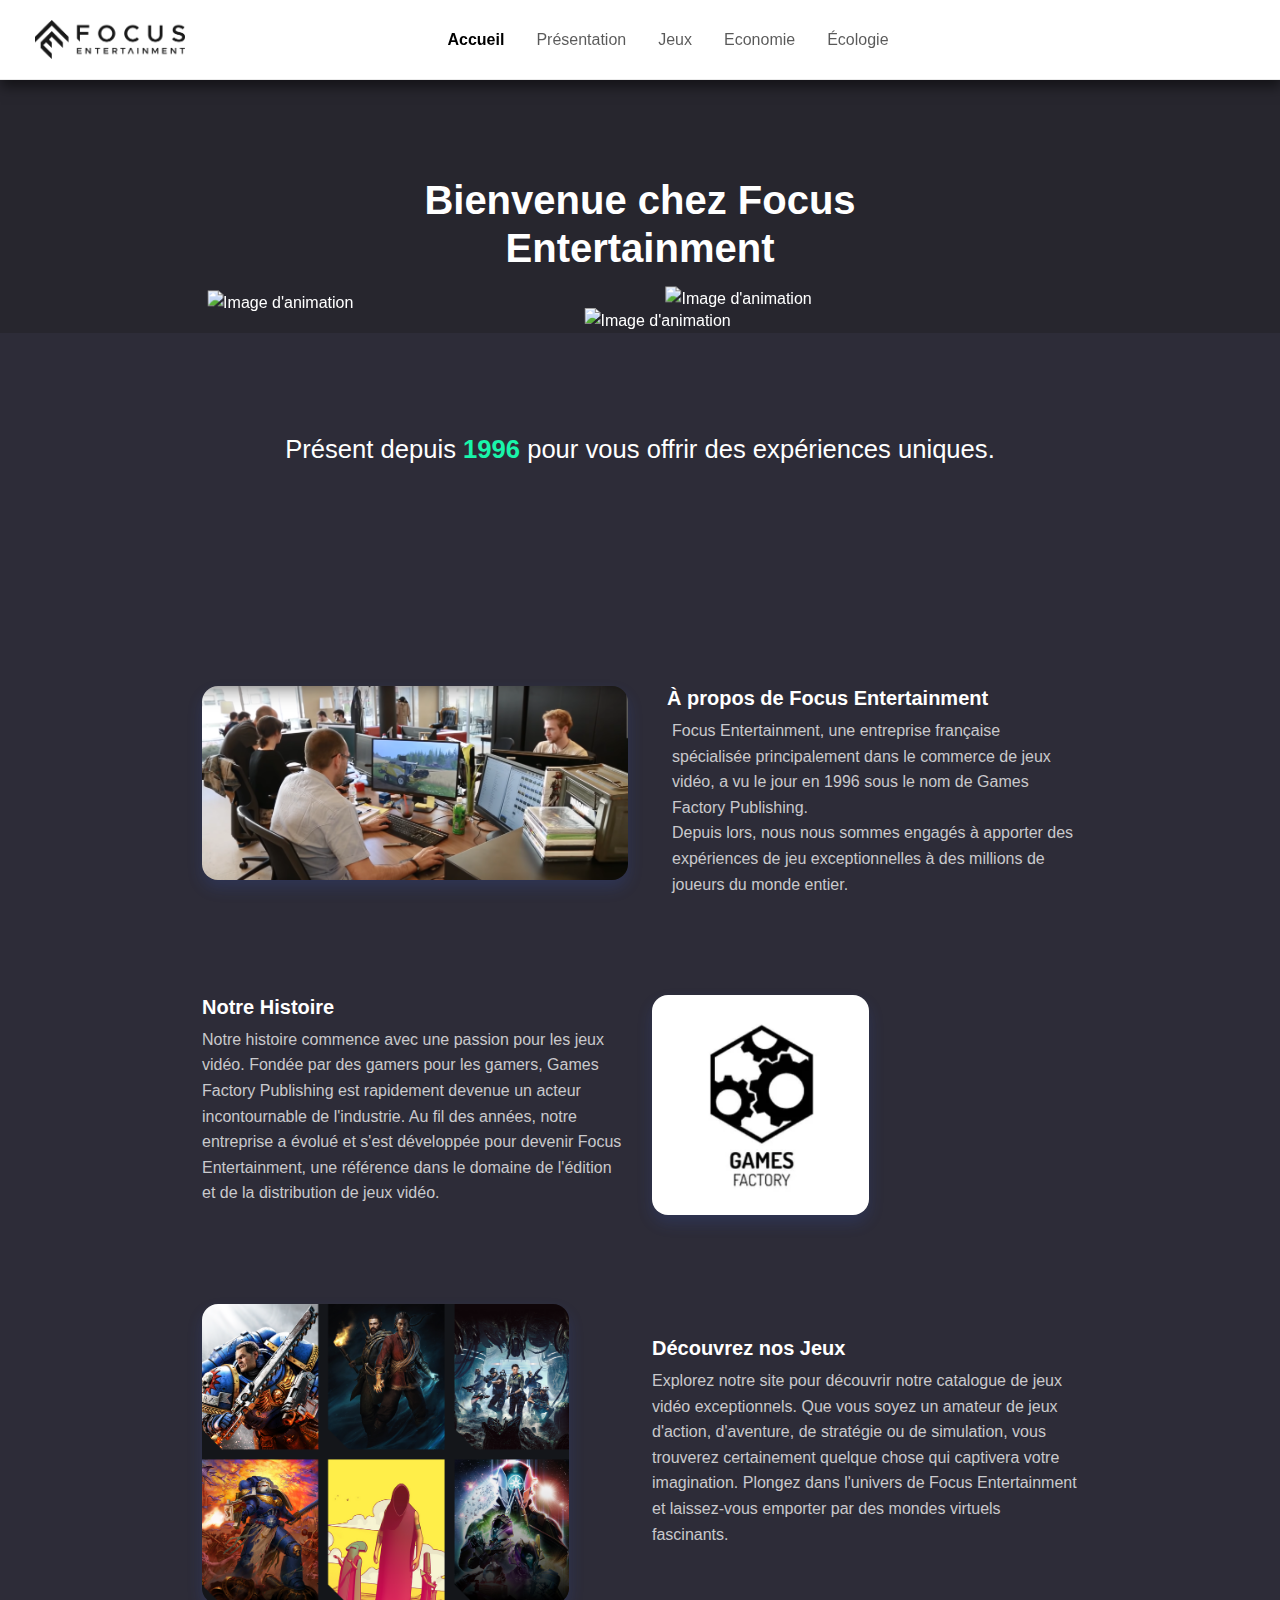
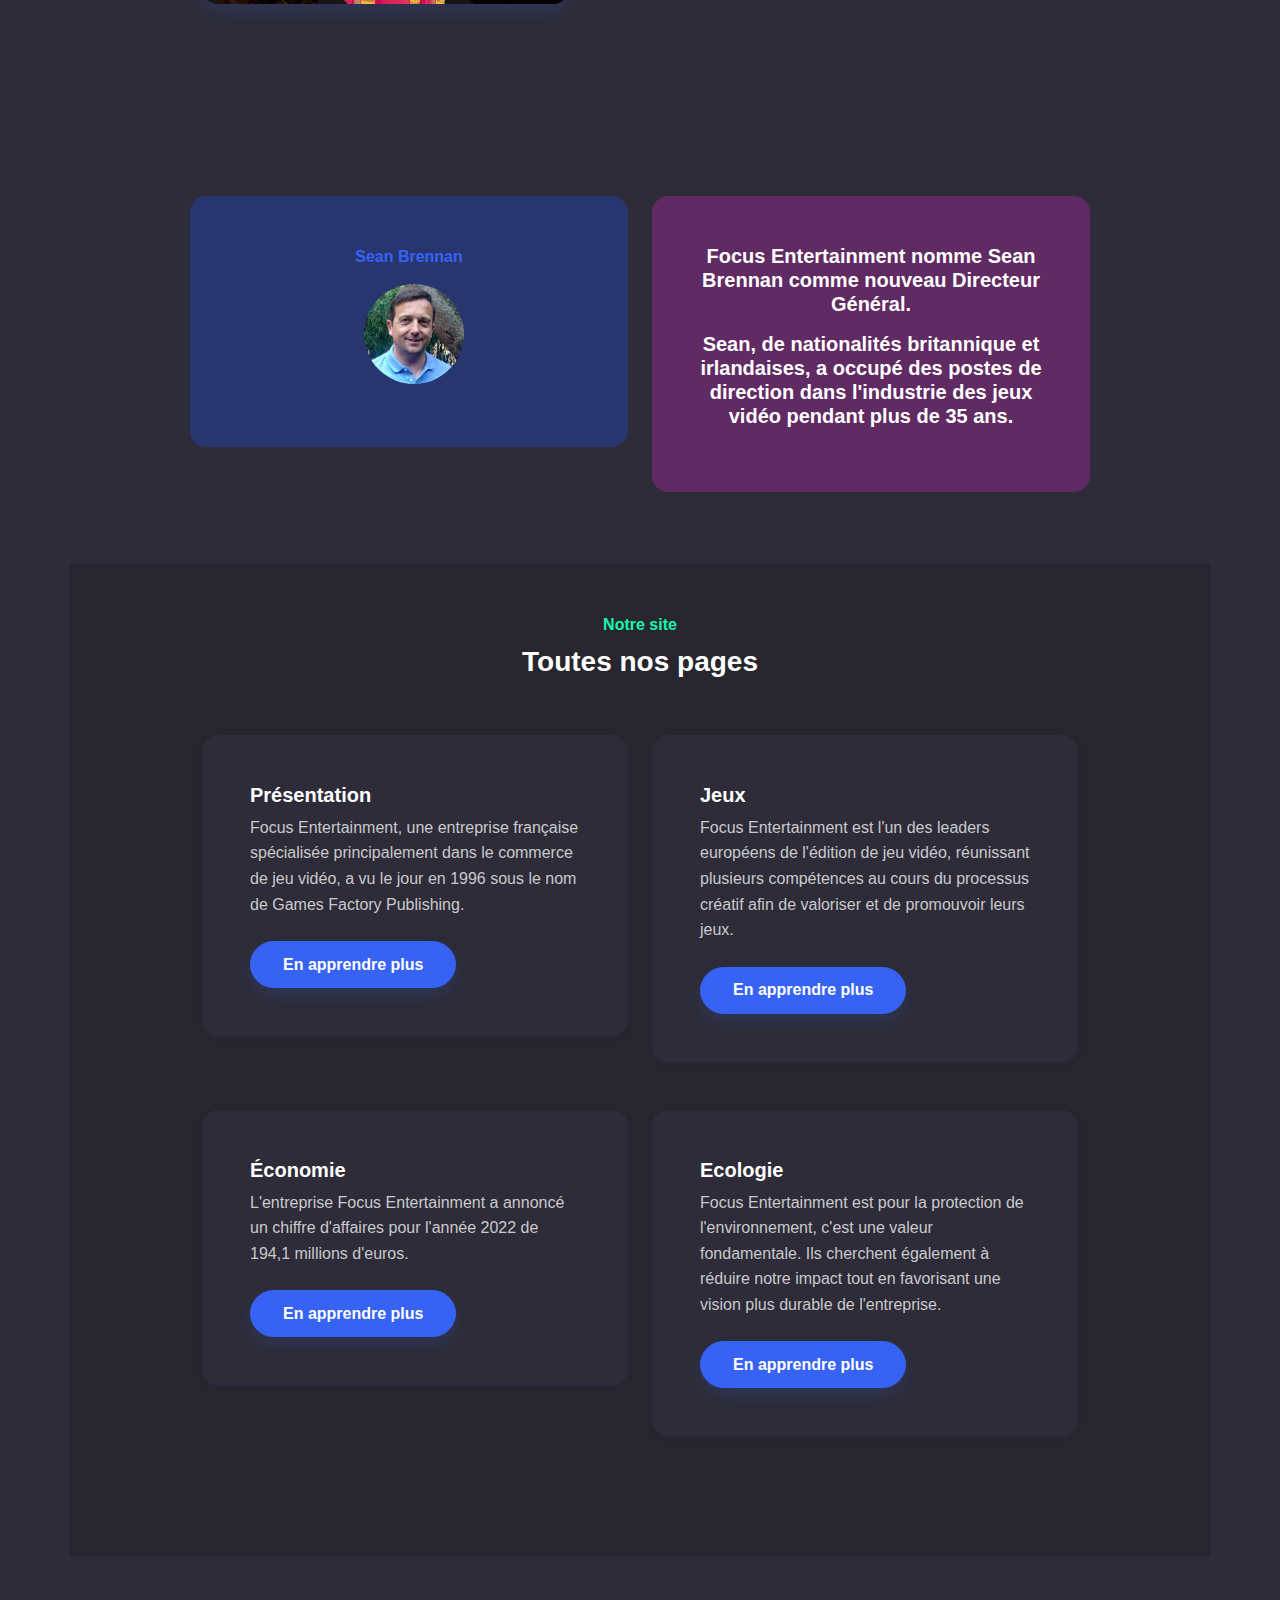
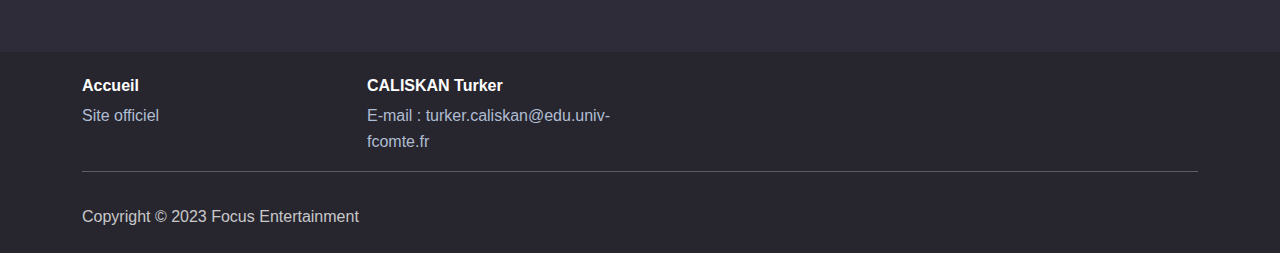
==== index.html @ c28a584b "Update index.html" ====
<!DOCTYPE html>
<html data-bs-theme="light" lang="fr">

<head>
    <meta charset="utf-8">
    <meta name="viewport" content="width=device-width, initial-scale=1.0, shrink-to-fit=no">
    <title>Focus Entertainment</title>
    <link href="site/images/logo_blanc.ico" rel="icon">
    <link rel="stylesheet" href="site/bootstrap/css/bootstrap.min.css">
    <link rel="stylesheet" href="site/css/styles_index.css">
</head>

<body>
    
    <nav class="navbar navbar-expand-md sticky-top py-3" id="mainNav">
        <div class="container">
        <a class="navbar-brand d-flex align-items-center" href="https://hboissel-iut90.github.io/focus/index.html">
            <span class="bs-icon-sm d-flex justify-content-center align-items-center me-2 bs-icon"><img src="site/images/Focus_Entertainment_logo.png" class="logo" alt="logo Focus"></span>
        </a>
            <div class="collapse navbar-collapse" id="navcol-1">
                <ul class="navbar-nav mx-auto">
                    <li class="nav-item">
                    <a class="nav-link active" href="https://hboissel-iut90.github.io/focus/index.html">Accueil</a>
                    </li>
                    <li class="nav-item">
                    <a class="nav-link" href="https://hboissel-iut90.github.io/focus/site/focus_presentation.html">Présentation</a>
                    </li>
                    <li class="nav-item">
                    <a class="nav-link" href="https://hboissel-iut90.github.io/focus/site/page_jeux.html">Jeux</a>
                    </li>
                    <li class="nav-item">
                    <a class="nav-link" href="https://hboissel-iut90.github.io/focus/site/economie.html">Economie</a>
                    </li>
                    <li class="nav-item">
                    <a class="nav-link" href="https://hboissel-iut90.github.io/focus/site/ecologie.html">Écologie</a>
                    </li>
                </ul>
            </div>
        </div>
    </nav>

<header class="bg-dark">
    <div class="container pt-4 pt-xl-5">
        <div class="row pt-5">
            <div class="col-md-8 col-xl-6 text-center text-md-start mx-auto">
                <div class="text-center">
                    <h1 class="fw-bold"><strong>Bienvenue chez Focus Entertainment</strong></h1>
                </div>
            </div>
            <div class="col-12 col-lg-10 mx-auto">
                <div class="position-relative" style="display: flex;flex-wrap: wrap;justify-content: flex-end;">
                    <div style="position: relative;flex: 0 0 45%;transform: translate3d(-15%, 35%, 0);"><img class="img-fluid" data-bss-parallax="" data-bss-parallax-speed="0.8" src="https://c4.wallpaperflare.com/wallpaper/302/850/396/fs19-farming-farm-tractors-harvest-hd-wallpaper-preview.jpg" alt="Image d'animation"></div>
                    <div style="position: relative;flex: 0 0 45%;transform: translate3d(-5%, 20%, 0);"><img class="img-fluid" data-bss-parallax="" data-bss-parallax-speed="0.4" src="https://wwzgame.com/images/stand/rome_shot_1_final.png" alt="Image d'animation"></div>
                    <div style="position: relative;flex: 0 0 35%;transform: translate3d(-60%, 0%, 0);"><img class="img-fluid" data-bss-parallax="" data-bss-parallax-speed="0.25" src="https://image.jeuxvideo.com/medias/167568/1675679804-810-jaquette-avant.png" alt="Image d'animation"></div>
                </div>
            </div>
        </div>
    </div>
</header>

<div class="py-5">
    <div class="container text-center py-5">
        <p class="mb-4" style="font-size: 1.6rem;">Présent depuis <span class="text-success"><strong>1996</strong></span>&nbsp;pour vous offrir des expériences uniques.</p>
    </div>
</div>

<section class="py-5">
    <div class="container py-5">
        <div class="row row-cols-1 row-cols-md-2 mx-auto" style="max-width: 900px;">
            <div class="col mb-5"><img class="rounded img-fluid shadow" src="site/images/locaux-focus.png" alt="Photo des locaux de Focus"></div>
            <div class="col d-md-flex align-items-md-end align-items-lg-center mb-5">
                <div>
                    <h5 class="fw-bold" style="margin-left: 15px;">À propos de Focus Entertainment</h5>
                    <p class="text-muted mb-4" style="margin-left: 20px;">Focus Entertainment,
                        une entreprise française spécialisée principalement dans le commerce de jeux vidéo,
                        a vu le jour en 1996 sous le nom de Games Factory Publishing.
                        <br>Depuis lors, nous nous sommes engagés à apporter des expériences de jeu exceptionnelles à des millions de joueurs du monde entier.
                    </p>
                </div>
            </div>
        </div>
            
        <br>
            
        <div class="row row-cols-1 row-cols-md-2 mx-auto" style="max-width: 900px;">
            <div class="col order-md-last mb-5"><img class="rounded img-fluid shadow" src="site/images/games.png" alt="Image Games Factory Publishing" style="height: 220px;"></div>
            <div class="col d-md-flex align-items-md-end align-items-lg-center mb-5">
                <div>
                    <h5 class="fw-bold">Notre Histoire</h5>
                    <p class="text-muted mb-4">Notre histoire commence avec une passion pour les jeux vidéo.
                        Fondée par des gamers pour les gamers,
                        Games Factory Publishing est rapidement devenue un acteur incontournable de l'industrie.
                        Au fil des années, notre entreprise a évolué et s'est développée pour devenir Focus Entertainment,
                        une référence dans le domaine de l'édition et de la distribution de jeux vidéo.
                    </p>
                </div>
            </div>
        </div>

        <br>

        <div class="row row-cols-1 row-cols-md-2 mx-auto" style="max-width: 900px;">
        <div class="col mb-5"><img class="rounded img-fluid shadow" src="site/images/liste-de-jeu.png" alt="Liste de jeu" style="height: 300px;"></div>
        <div class="col d-md-flex align-items-md-end align-items-lg-center mb-5">
            <div>
                <h5 class="fw-bold">Découvrez nos Jeux</h5>
                <p class="text-muted mb-4">Explorez notre site pour découvrir notre catalogue de jeux vidéo exceptionnels.
                    Que vous soyez un amateur de jeux d'action,
                    d'aventure, de stratégie ou de simulation, vous trouverez certainement quelque chose qui captivera votre imagination.
                    Plongez dans l'univers de Focus Entertainment et laissez-vous emporter par des mondes virtuels fascinants.</p>
            </div>
        </div>
    </div>
</div>
</section>

<section>
    <div class="container py-5">
        <div class="mx-auto" style="max-width: 900px;">
            <div class="row row-cols-1 row-cols-md-2 d-flex justify-content-center">
                <div class="col mb-4">
                    <div class="card bg-primary-light">
                        <div class="card-body text-center px-4 py-5 px-md-5">
                            <p class="fw-bold text-primary card-text mb-2">Sean Brennan</p>
                            <img class="directeur-photo" src="site/images/directeur-focus.jpg" alt="Portrait du directeur de Focus">
                        </div>
                    </div>
                </div>
                <div class="col mb-4">
                    <div class="card bg-secondary-light">
                        <div class="card-body text-center px-4 py-5 px-md-5">
                            <h5 class="fw-bold card-title mb-3">Focus Entertainment nomme Sean Brennan comme nouveau Directeur Général.</h5>
                            <h5 class="fw-bold card-title mb-3">Sean, de nationalités britannique et irlandaises, a occupé des postes de direction dans l'industrie des jeux vidéo pendant plus de 35 ans.</h5>
                        </div>
                    </div>
                </div>
            </div>
        </div>
    </div>
</section>

<section>
    <div class="container bg-dark py-5">
        <div class="row">
            <div class="col-md-8 col-xl-6 text-center mx-auto">
                <p class="fw-bold text-success mb-2">Notre site</p>
                <h3 class="fw-bold">Toutes nos pages</h3>
            </div>
        </div>
        <div class="py-5 p-lg-5">
            <div class="row row-cols-1 row-cols-md-2 mx-auto" style="max-width: 900px;">
                <div class="col mb-5">
                    <div class="card shadow-sm">
                        <div class="card-body px-4 py-5 px-md-5">
                            <h5 class="fw-bold card-title">Présentation</h5>
                            <p class="text-muted card-text mb-4">Focus Entertainment, une entreprise française spécialisée principalement dans le commerce de jeu vidéo, a vu le jour en 1996 sous le nom de Games Factory Publishing.</p>
                            <a href="https://hboissel-iut90.github.io/focus/site/focus_presentation.html" class="btn btn-primary shadow">En apprendre plus</a>
                        </div>
                    </div>
                </div>
                <div class="col mb-5">
                    <div class="card shadow-sm">
                        <div class="card-body px-4 py-5 px-md-5">
                            <h5 class="fw-bold card-title">Jeux</h5>
                            <p class="text-muted card-text mb-4">Focus Entertainment est l'un des leaders européens de l'édition de jeu vidéo, réunissant plusieurs compétences au cours du processus créatif afin de valoriser et de promouvoir leurs jeux.</p>
                            <a href="https://hboissel-iut90.github.io/focus/site/page_jeux.html" class="btn btn-primary shadow">En apprendre plus</a>
                        </div>
                    </div>
                </div>
                <div class="col mb-4">
                    <div class="card shadow-sm">
                        <div class="card-body px-4 py-5 px-md-5">
                            <h5 class="fw-bold card-title">Économie</h5>
                            <p class="text-muted card-text mb-4">L'entreprise Focus Entertainment a annoncé un chiffre d'affaires pour l'année 2022 de 194,1 millions d'euros.</p>
                            <a href="https://hboissel-iut90.github.io/focus/site/economie.html" class="btn btn-primary shadow">En apprendre plus</a>
                        </div>
                    </div>
                </div>
                <div class="col mb-4">
                    <div class="card shadow-sm">
                        <div class="card-body px-4 py-5 px-md-5">
                            <h5 class="fw-bold card-title">Ecologie</h5>
                            <p class="text-muted card-text mb-4">Focus Entertainment est pour la protection de l'environnement, c'est une valeur fondamentale. Ils cherchent également à réduire notre impact tout en favorisant une vision plus durable de l'entreprise.</p>
                            <a href="https://hboissel-iut90.github.io/focus/site/ecologie.html" class="btn btn-primary shadow">En apprendre plus</a>
                        </div>
                    </div>
                </div>
            </div>
        </div>
    </div>
</section>

<!-- Fais exprès pour l'esthétique -->
<div class="container py-5"></div>

<footer class="bg-dark">
    <div class="container py-4 py-lg-6">
        <div class="row justify-content-left">
            <div class="col-sm-4 col-md-3 text-center text-lg-start d-flex flex-column">
                <h3 class="fs-6 fw-bold">Accueil</h3>
                <ul class="list-unstyled">
                    <li><a href="https://www.focus-entmt.com/fr">Site officiel</a></li>
                </ul>
            </div>
            <div class="col-sm-4 col-md-3 text-center text-lg-start d-flex flex-column">
                <h3 class="fs-6 fw-bold">CALISKAN Turker</h3>
                <div class="list-unstyled">
                    <a href="mailto:turker.caliskan@edu.univ-fcomte.fr">E-mail : turker.caliskan@edu.univ-fcomte.fr</a>
                </div>
            </div>
        </div>
        <hr>
        <div class="text-muted d-flex justify-content-between align-items-center pt-3">
            <p class="mb-0">Copyright © 2023 Focus Entertainment</p>
        </div>
    </div>
</footer>

<script src="site/js/bold-and-dark.js"></script>
</body>
</html>
---- site/css/styles_index.css ----
h1, h2, h3 {
    font-family: Calibri, sans-serif;
}

body {
    font-family: Arial, sans-serif;
}

.navbar {
    height: 80px;
    background-color: white;
    box-shadow: 1px 7px 12px rgba(0, 0, 0, 0.5);
}

.logo {
    position: absolute;
    top: 20px;
    left: 35px;
    width: 150px;
    height: auto;
    object-fit: cover;
    opacity: 0.9;
}

.directeur-photo{
    height: 100px;
    width: 100px;
    border-radius: 50%;
    margin-top: 7px;
    margin-left: 10px;
    margin-bottom: 15px;
}
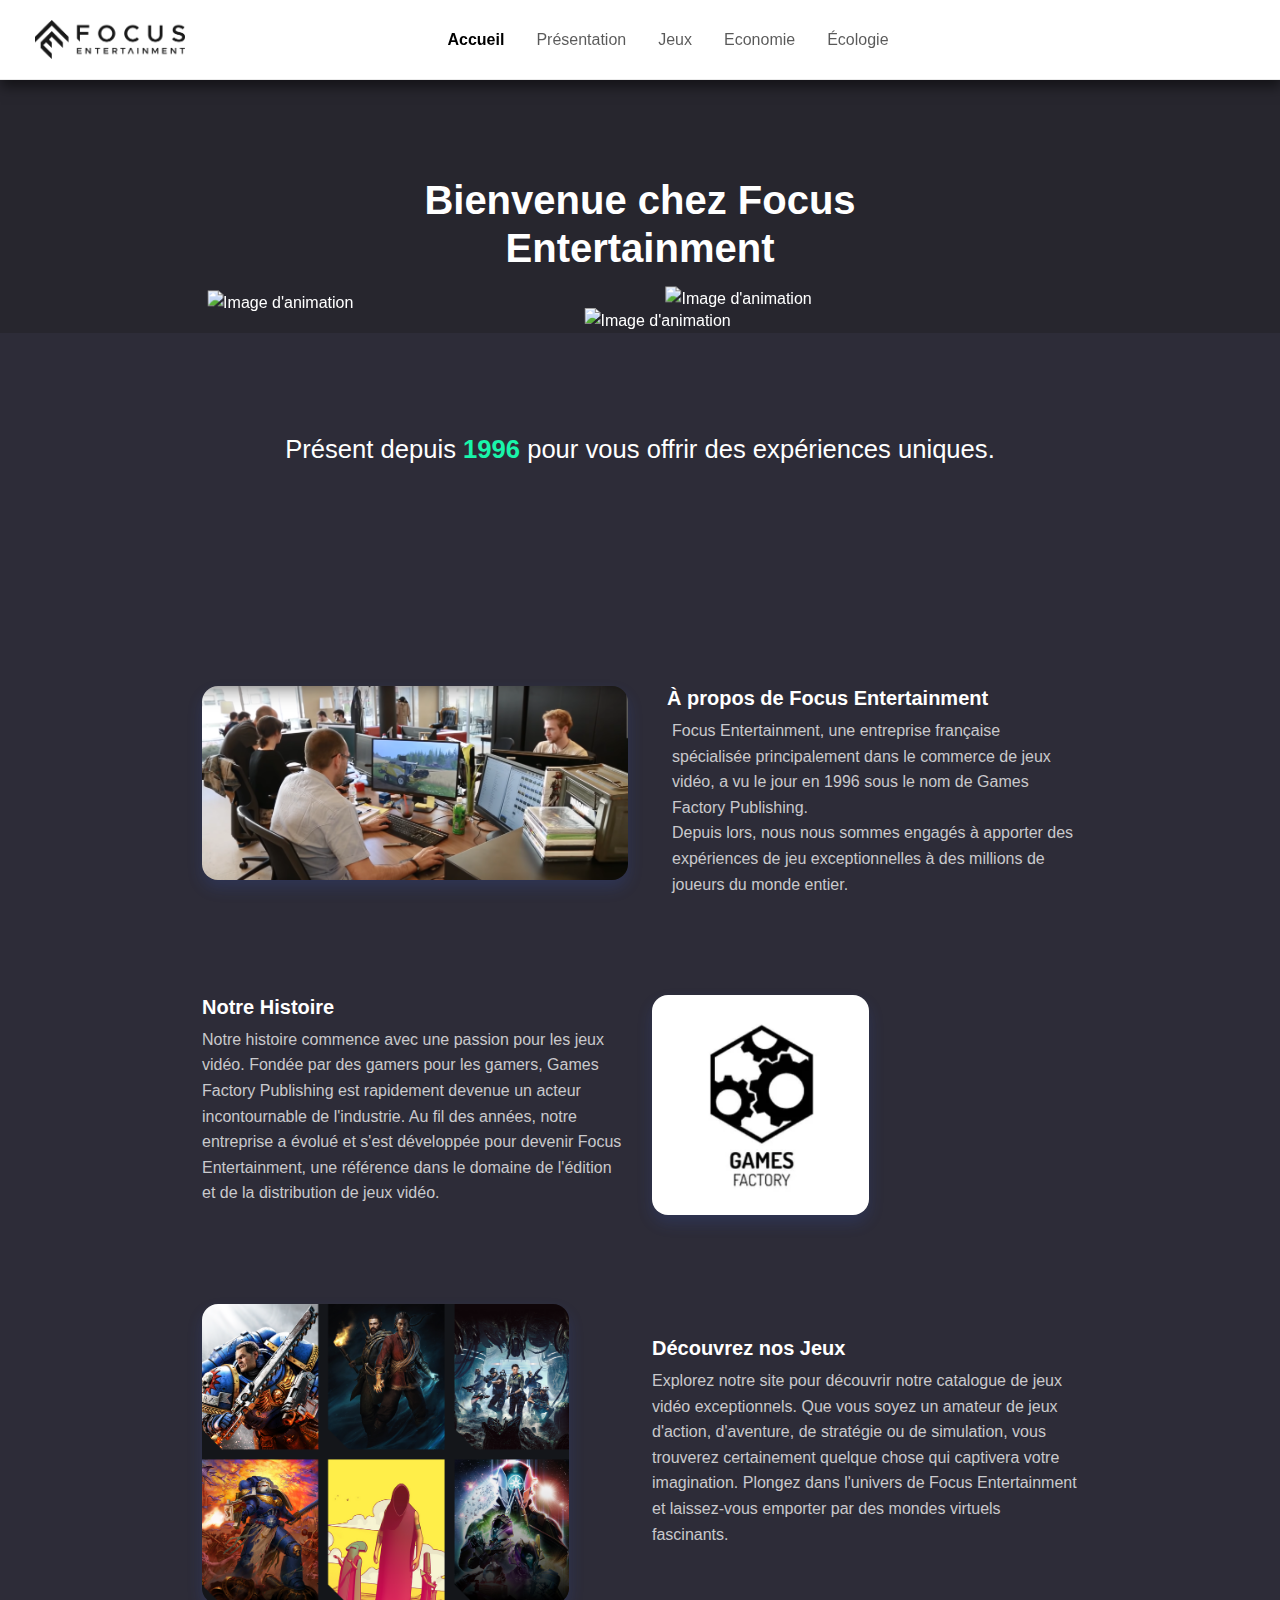
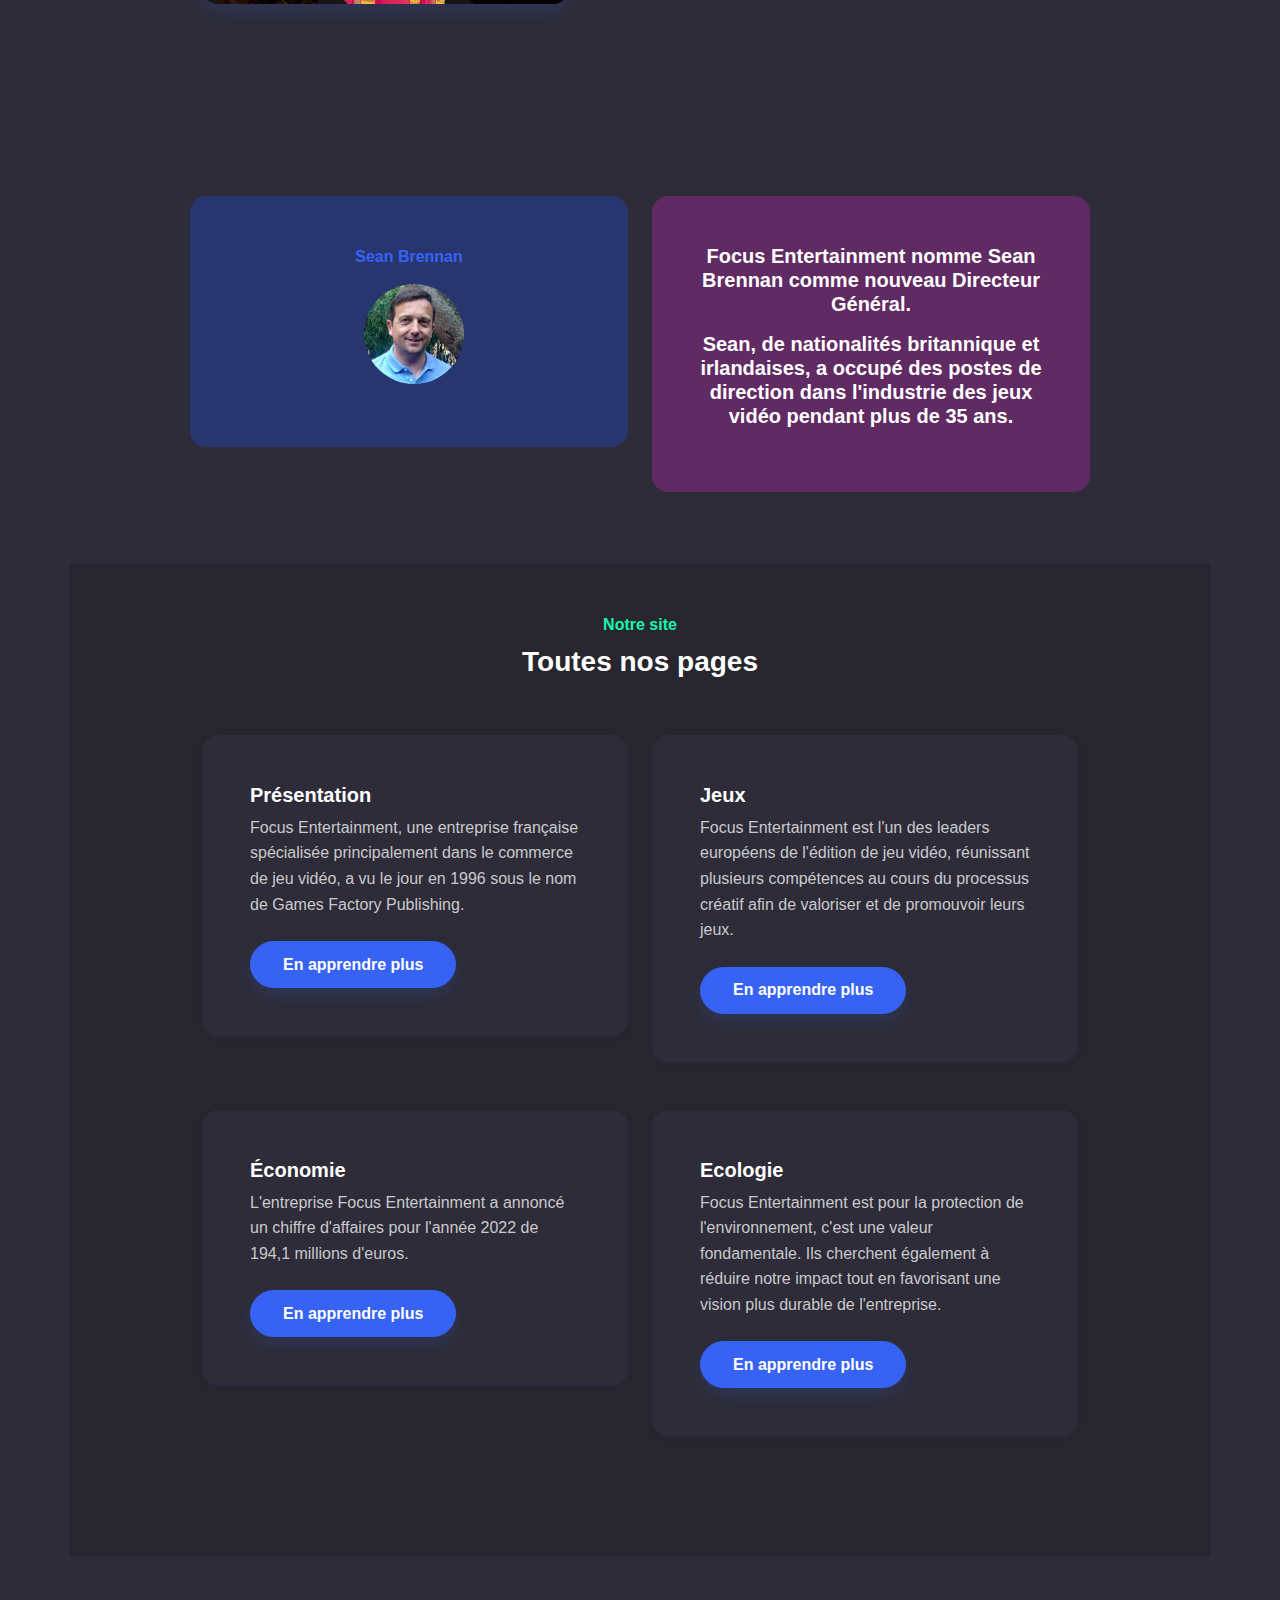
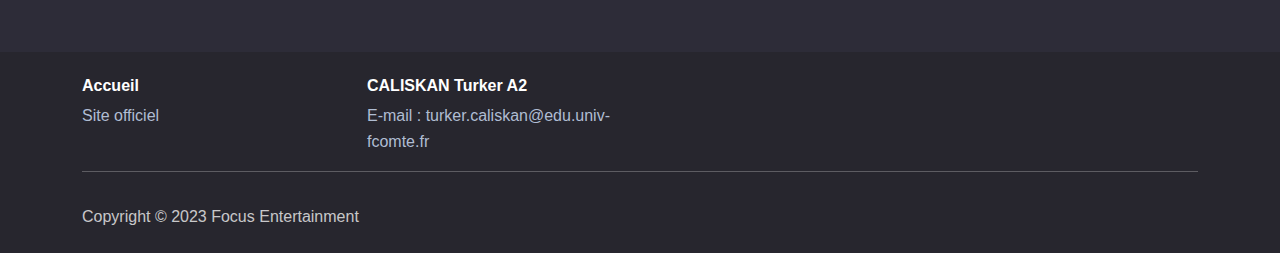
==== commit aef2815c: "Update index.html" ====
--- a/index.html
+++ b/index.html
@@ -20,7 +20,7 @@
             <div class="collapse navbar-collapse" id="navcol-1">
                 <ul class="navbar-nav mx-auto">
                     <li class="nav-item">
-                    <a class="nav-link active" href="https://hboissel-iut90.github.io/focus/index.html">Accueil</a>
+                    <a class="nav-link active" href="https://hboissel-iut90.github.io/focus/index.html"><strong>Accueil</strong></a>
                     </li>
                     <li class="nav-item">
                     <a class="nav-link" href="https://hboissel-iut90.github.io/focus/site/focus_presentation.html">Présentation</a>
@@ -203,7 +203,7 @@
                 </ul>
             </div>
             <div class="col-sm-4 col-md-3 text-center text-lg-start d-flex flex-column">
-                <h3 class="fs-6 fw-bold">CALISKAN Turker</h3>
+                <h3 class="fs-6 fw-bold">CALISKAN Turker A2</h3>
                 <div class="list-unstyled">
                     <a href="mailto:turker.caliskan@edu.univ-fcomte.fr">E-mail : turker.caliskan@edu.univ-fcomte.fr</a>
                 </div>
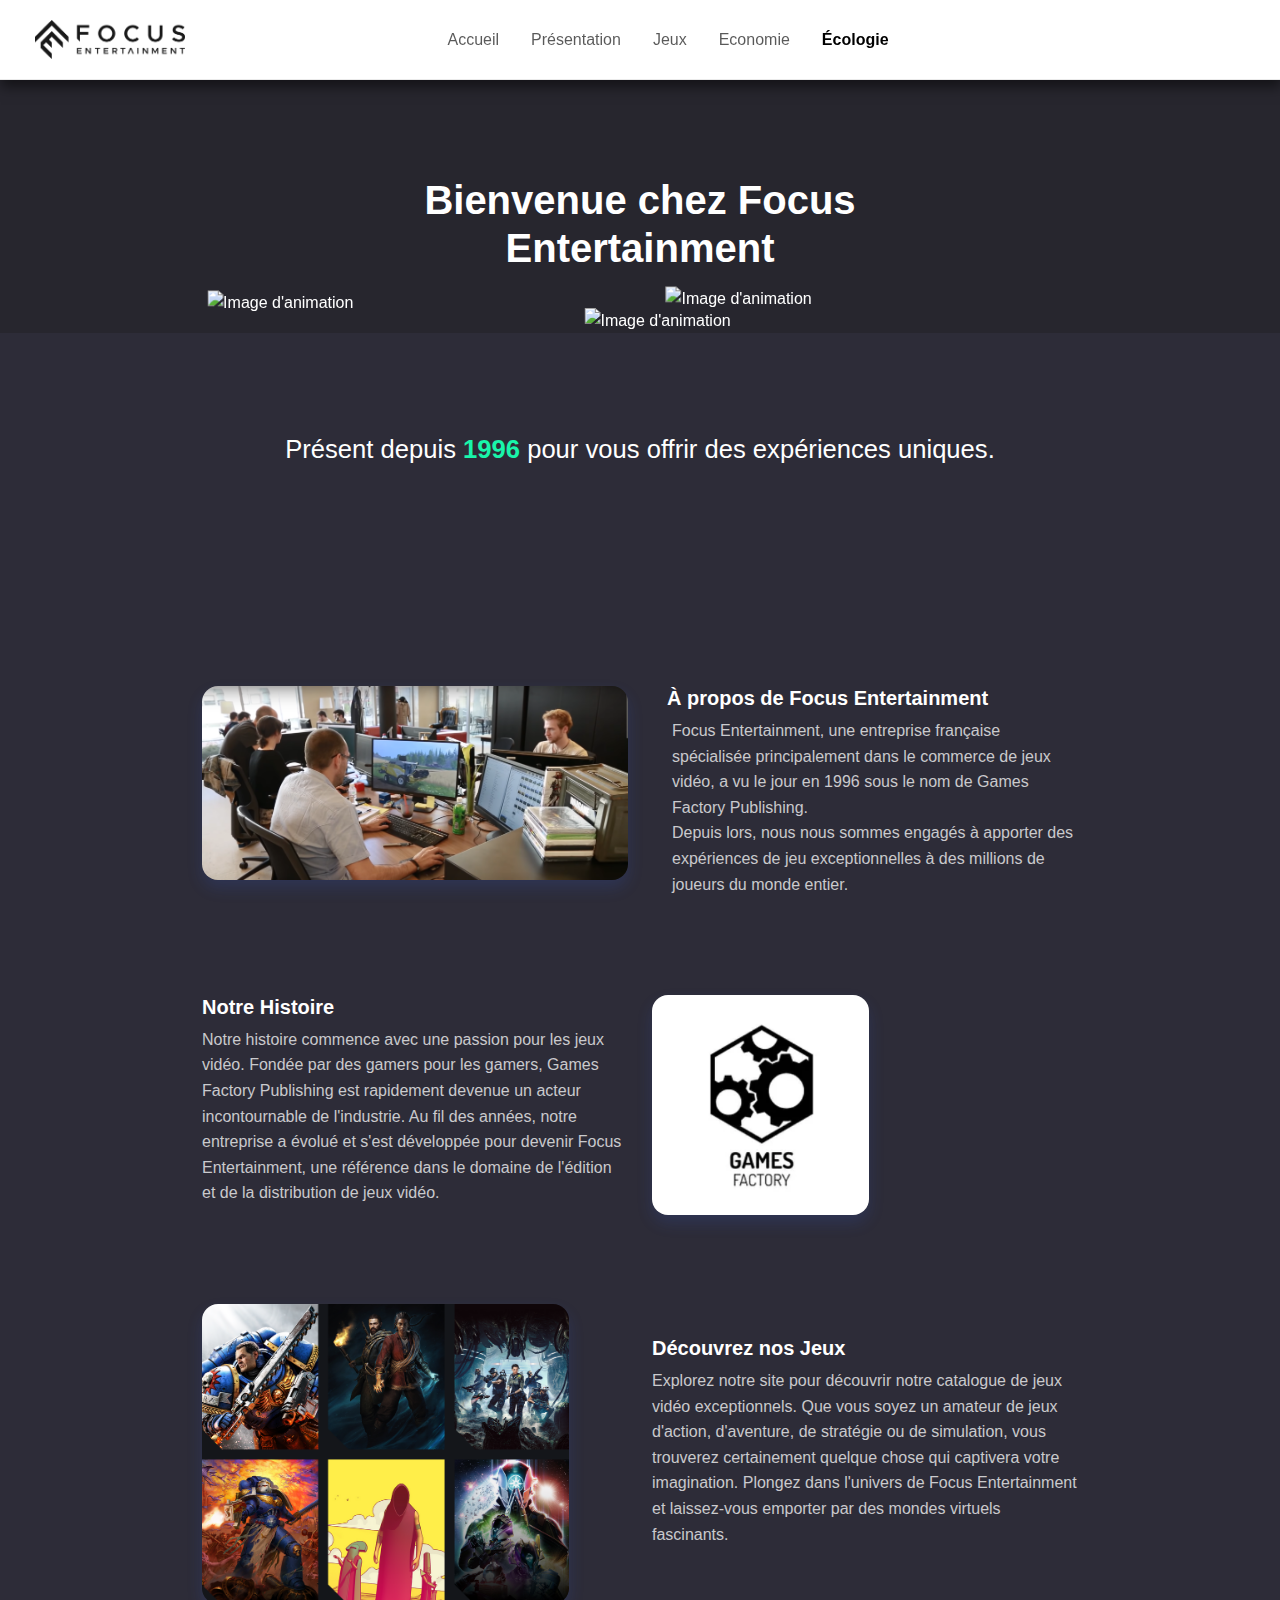
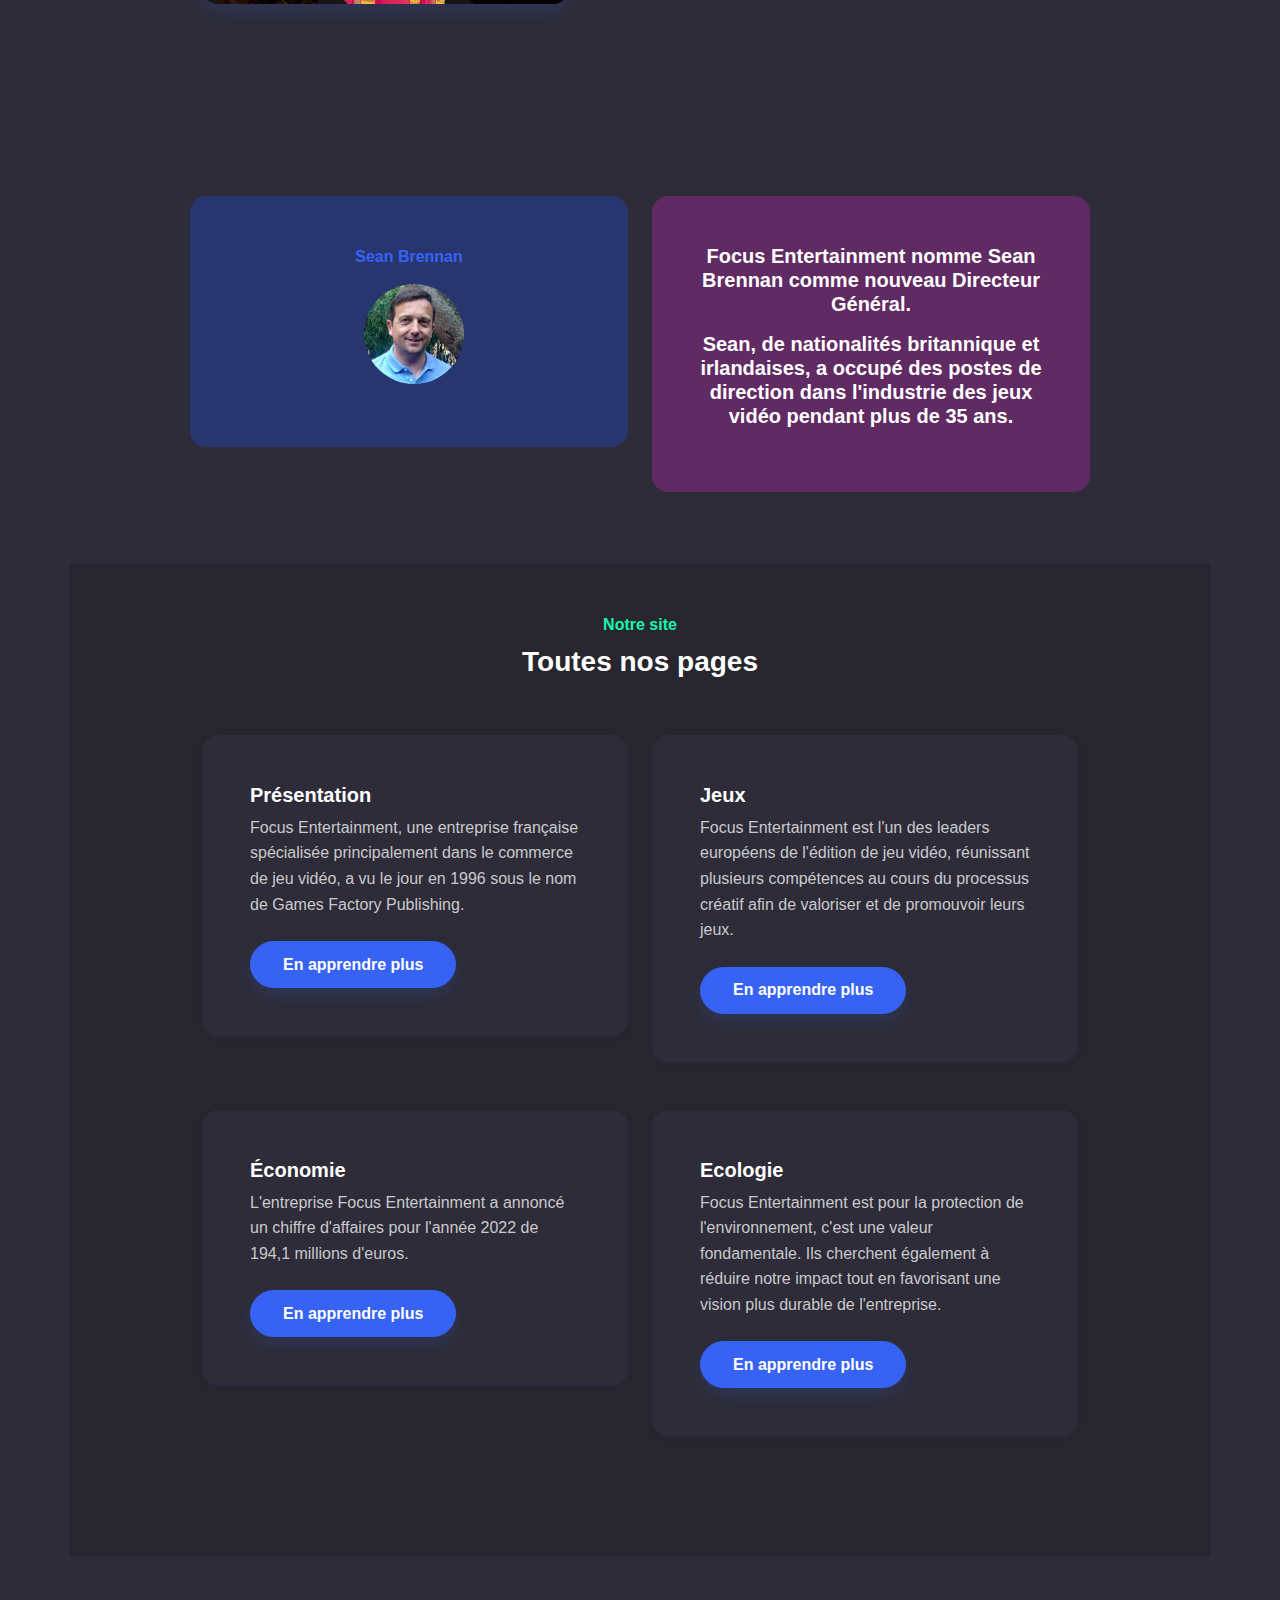
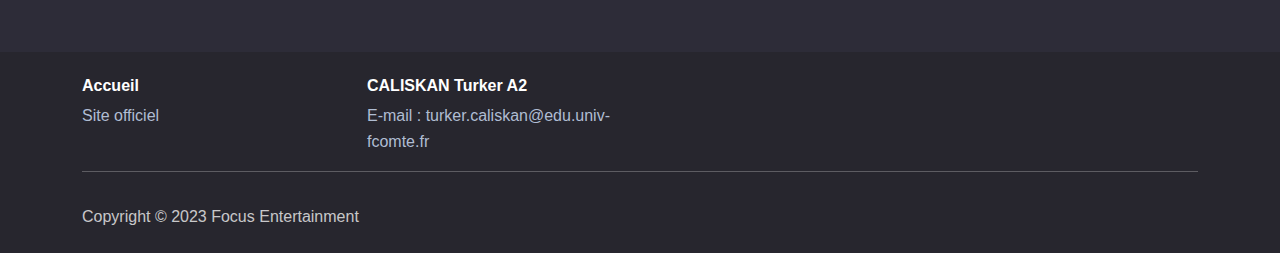
==== commit 65cef04f: "Update index.html" ====
--- a/index.html
+++ b/index.html
@@ -20,19 +20,19 @@
             <div class="collapse navbar-collapse" id="navcol-1">
                 <ul class="navbar-nav mx-auto">
                     <li class="nav-item">
-                    <a class="nav-link active" href="https://hboissel-iut90.github.io/focus/index.html"><strong>Accueil</strong></a>
-                    </li>
-                    <li class="nav-item">
-                    <a class="nav-link" href="https://hboissel-iut90.github.io/focus/site/focus_presentation.html">Présentation</a>
-                    </li>
-                    <li class="nav-item">
-                    <a class="nav-link" href="https://hboissel-iut90.github.io/focus/site/page_jeux.html">Jeux</a>
-                    </li>
-                    <li class="nav-item">
-                    <a class="nav-link" href="https://hboissel-iut90.github.io/focus/site/economie.html">Economie</a>
-                    </li>
-                    <li class="nav-item">
-                    <a class="nav-link" href="https://hboissel-iut90.github.io/focus/site/ecologie.html">Écologie</a>
+                        <a class="nav-link" href="index.html">Accueil</a>
+                    </li>
+                    <li class="nav-item">
+                      <a class="nav-link" href="focus_presentation.html">Présentation</a>
+                    </li>
+                    <li class="nav-item">
+                        <a class="nav-link" href="page_jeux.html">Jeux</a>
+                    </li>
+                    <li class="nav-item">
+                        <a class="nav-link" href="economie.html">Economie</a>
+                    </li>
+                    <li class="nav-item">
+                      <a class="nav-link active" href="ecologie.html"><strong>Écologie</strong></a>
                     </li>
                 </ul>
             </div>
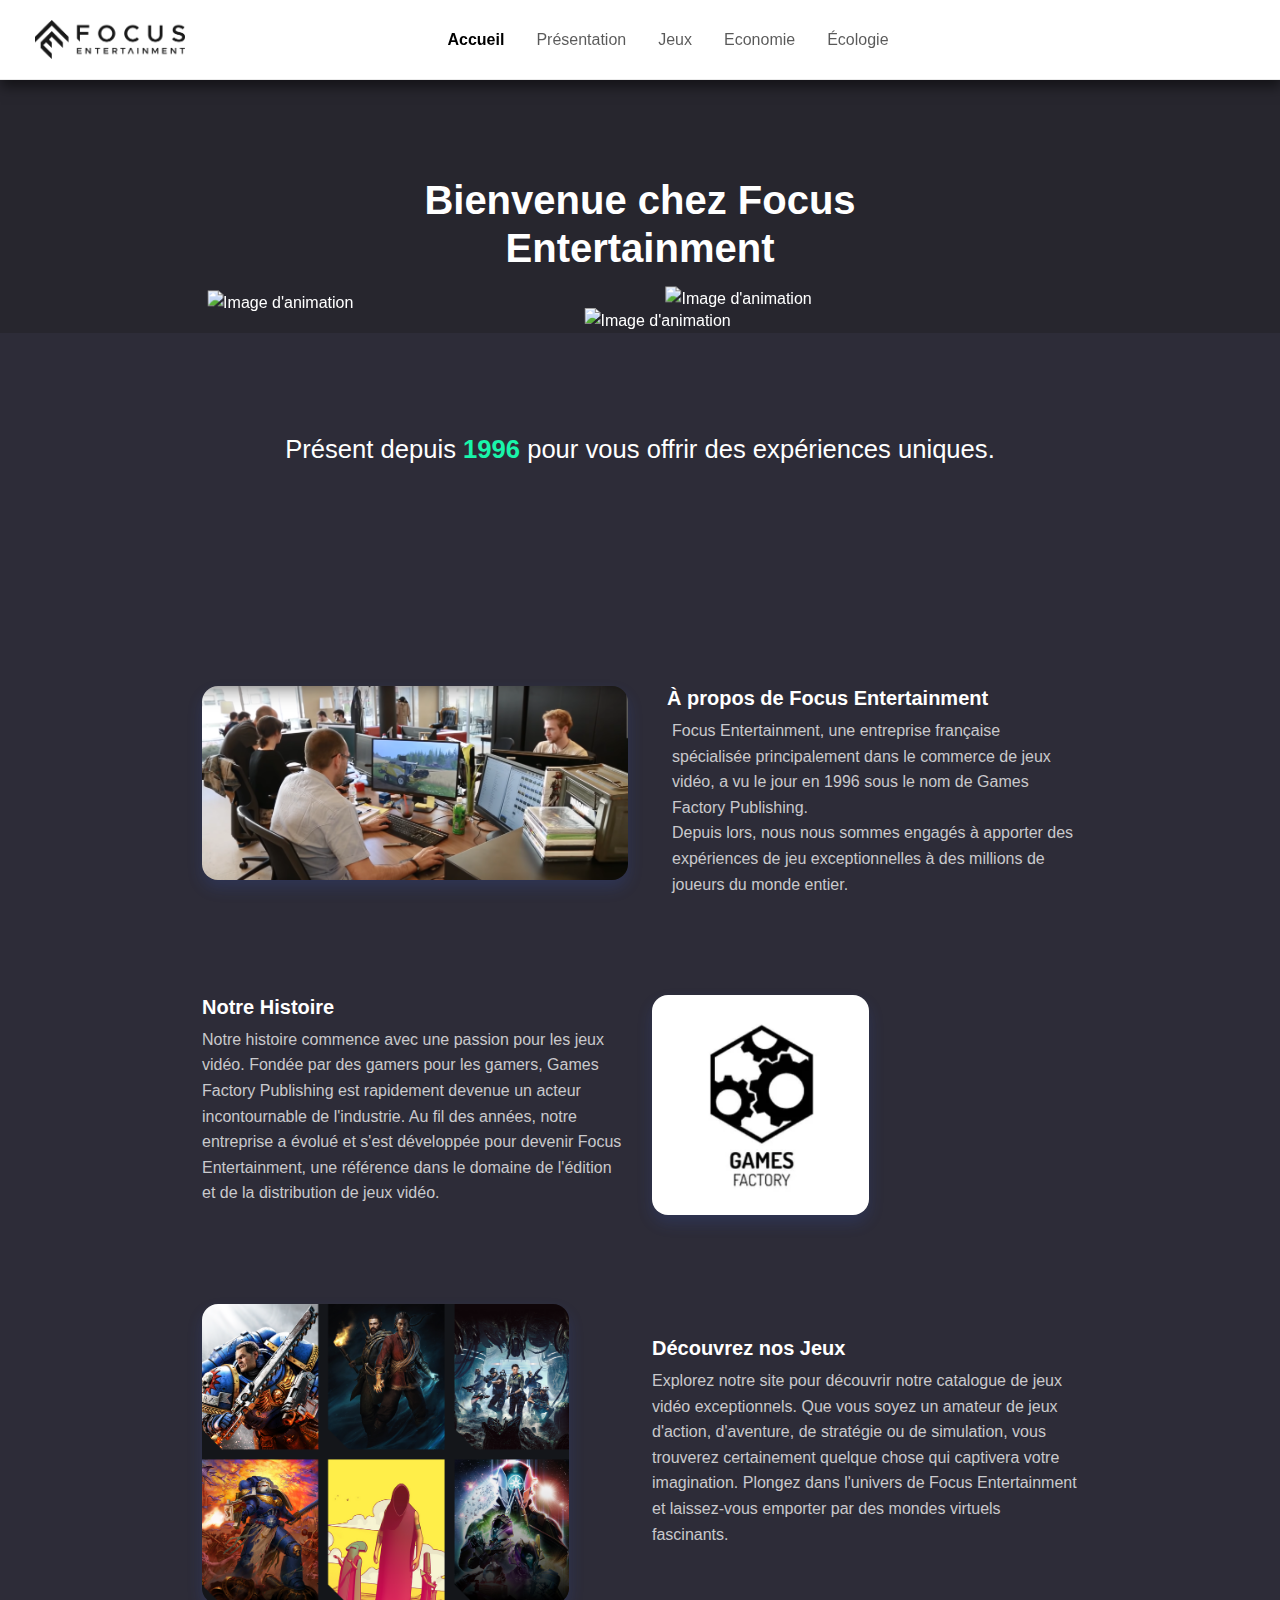
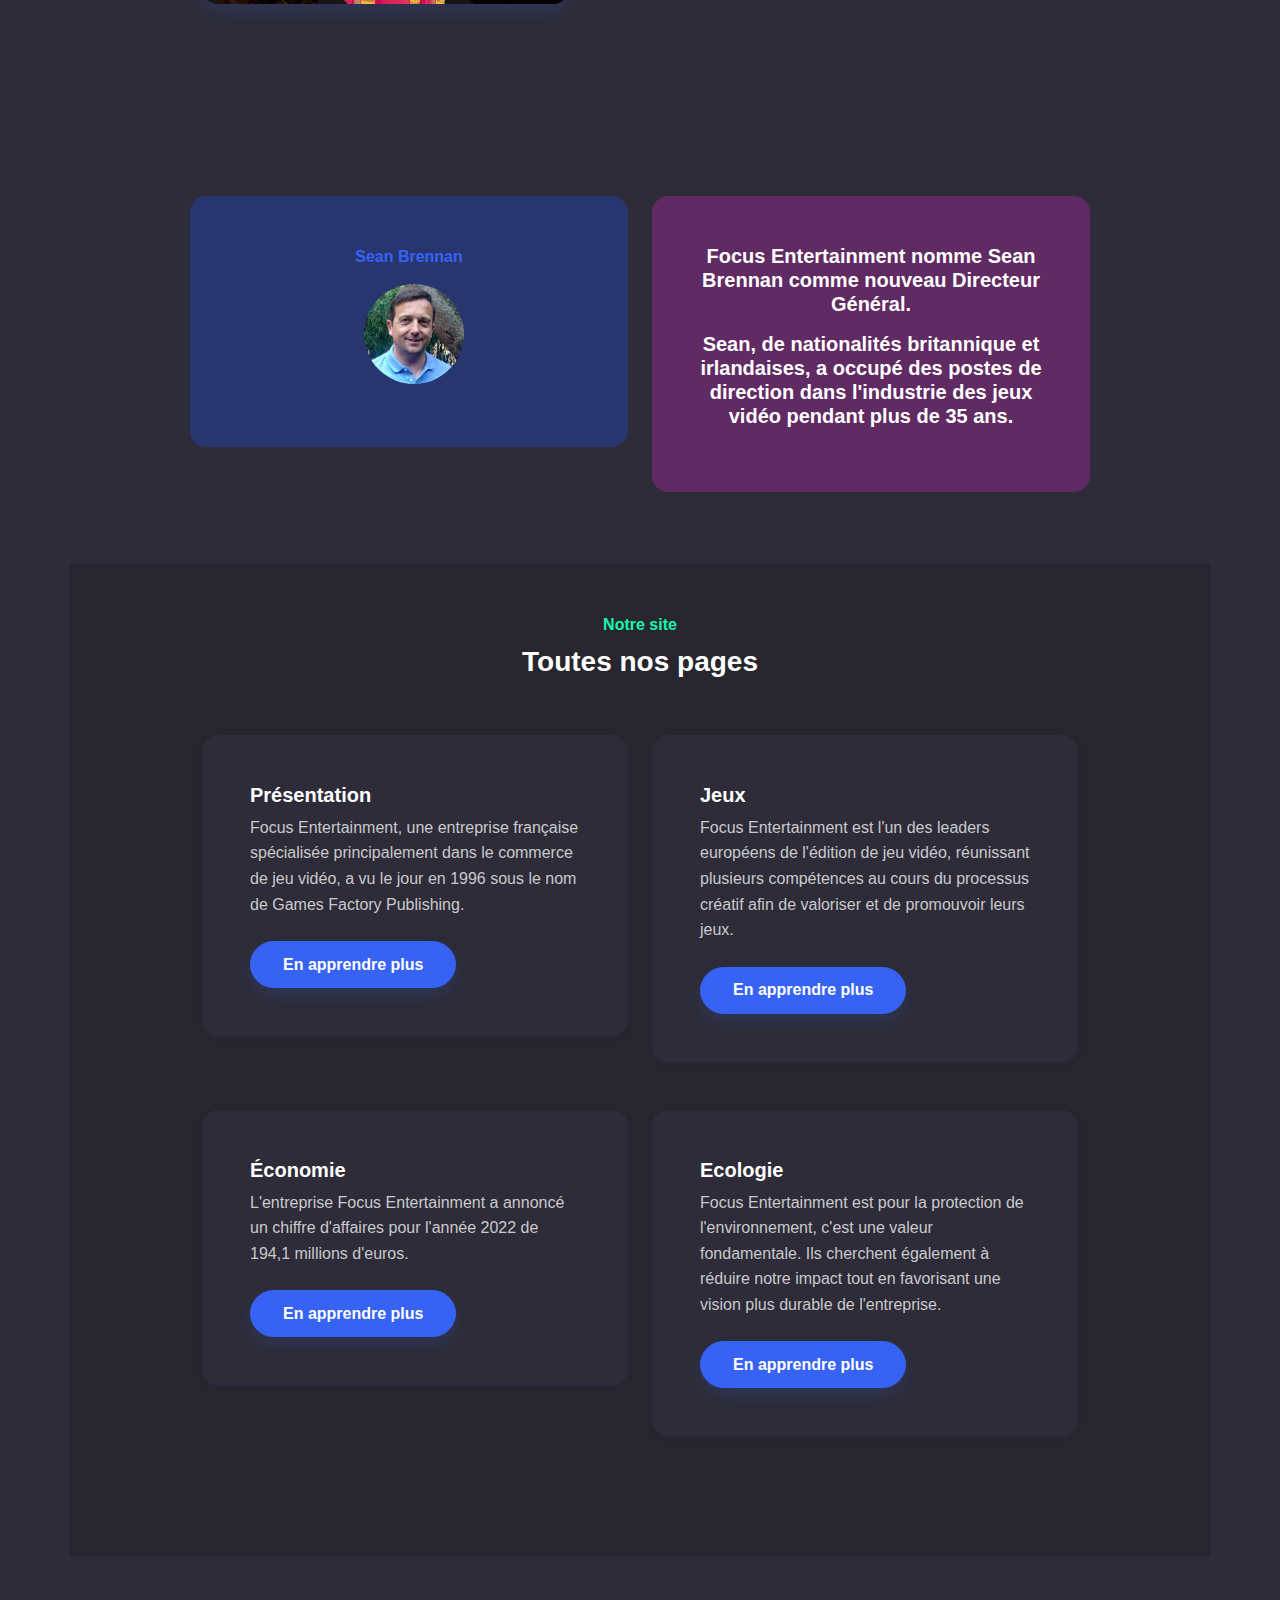
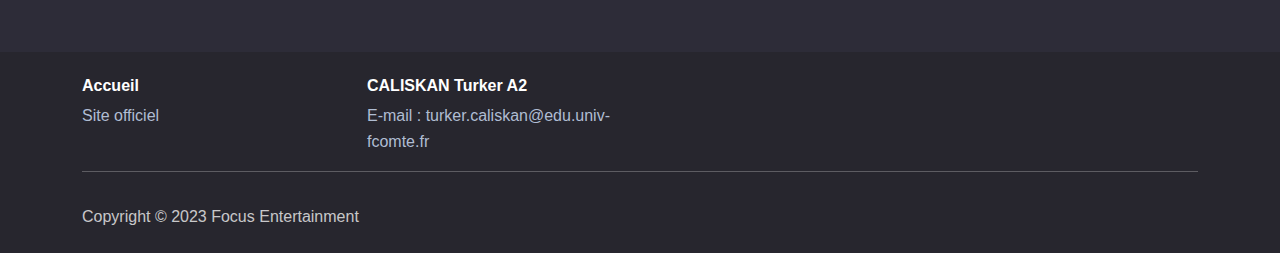
==== commit 74d86cb2: "Update index.html" ====
--- a/index.html
+++ b/index.html
@@ -20,10 +20,10 @@
             <div class="collapse navbar-collapse" id="navcol-1">
                 <ul class="navbar-nav mx-auto">
                     <li class="nav-item">
-                        <a class="nav-link" href="index.html">Accueil</a>
-                    </li>
-                    <li class="nav-item">
-                      <a class="nav-link" href="focus_presentation.html">Présentation</a>
+                        <a class="nav-link active" href="index.html"><strong>Accueil</strong></a>
+                    </li>
+                    <li class="nav-item">
+                        <a class="nav-link" href="focus_presentation.html">Présentation</a>
                     </li>
                     <li class="nav-item">
                         <a class="nav-link" href="page_jeux.html">Jeux</a>
@@ -32,7 +32,7 @@
                         <a class="nav-link" href="economie.html">Economie</a>
                     </li>
                     <li class="nav-item">
-                      <a class="nav-link active" href="ecologie.html"><strong>Écologie</strong></a>
+                      <a class="nav-link" href="ecologie.html">Écologie</a>
                     </li>
                 </ul>
             </div>
